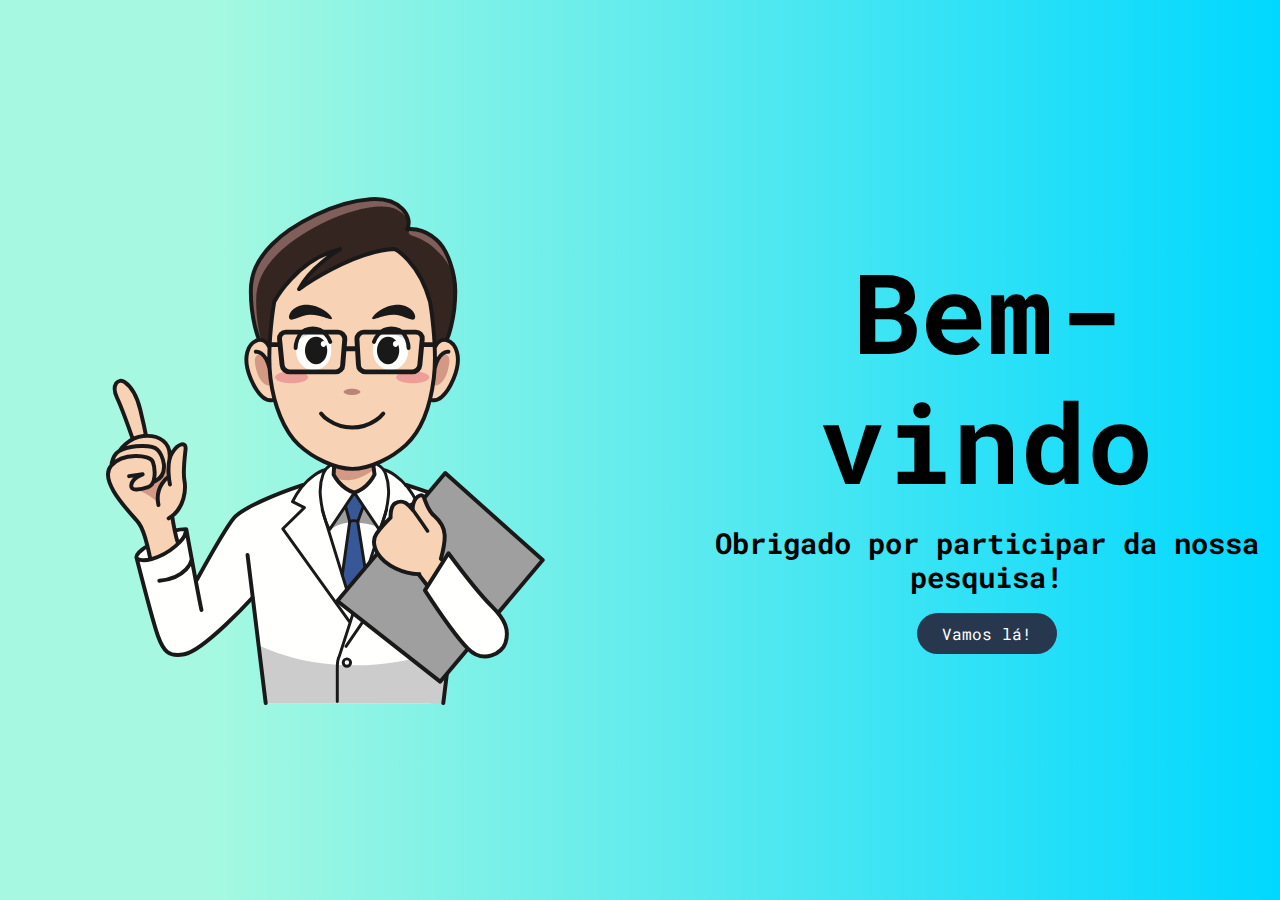
==== pagina1.html @ 3d2f0c9e "first commit" ====
<!DOCTYPE html>
<html lang="pt-br">
<head>
    <meta charset="UTF-8">
    <meta http-equiv="X-UA-Compatible" content="IE=edge">
    <meta name="viewport" content="width=device-width, initial-scale=1.0">
    <link rel="preconnect" href="https://fonts.googleapis.com">
    <link rel="preconnect" href="https://fonts.gstatic.com" crossorigin>
    <link href="https://fonts.googleapis.com/css2?family=Roboto+Mono&display=swap" rel="stylesheet">
    <title>Bem-vindo</title>
    <script src="script.js" defer></script>
    <link rel="stylesheet" href="style.css">
    <link rel="icon" href="./imgs/icon.png">
</head>
<body>
    <main>
        <div class="image-container">
            <img src="./imgs/2.svg" alt="">
        </div>
        <section class="textos">
            <h1>Bem-vindo</h1>
            <h3>Obrigado por participar da nossa pesquisa!</h3>
            <a class="btn-pg1" href="/pagina2.html" onmouseenter="hover(event)" onmouseleave="out(event)">Vamos lá!</a>
        </section>

    </main>
</body>
</html>
---- style.css ----
*{
    padding: 0;
    margin: 0;
    box-sizing: border-box;
    user-select: none;
    
}

html,body{
    height: 100%;
    font-family: 'Roboto Mono', monospace;
}

body{
    display: flex;
    align-items: center;
    justify-content: center;
    background: rgb(166,249,224);
background: linear-gradient(90deg, rgba(166,249,224,1) 16%, rgba(0,216,255,1) 100%);
}



.image-container>img{
    width: 75%;
    height: 50%;
    align-items: center;
    display: flex;
}

main{
    display: flex;
    align-items: center;
    justify-content: center;
    margin-left: 3.5rem;
    padding-left: 50px;
}

main > .textos{
    display: flex;
    align-items: center;
    flex-direction: column;
}

.textos > h1{
    font-size: 6.938rem;
    text-align: center;
    line-height: 8.13rem ;
    margin-bottom: 1.2rem;
}
.textos > h3{
    font-size: 1.813rem;
    font-weight: 700;
    line-height:2.125rem;
    letter-spacing: 0rem;
    text-align: center;
    margin-bottom: 1.2rem;
}

.btn-pg1{
    background-color:#27374D ;
    text-decoration: none;
    color: #ffffff;
    padding: 10px 25px;
    border-radius:35px ;
}
.btn-pg1:hover{
    background-color: #DDE6ED;
    color: black;
}

@media screen and (max-width: 923px){

    main{
        flex-direction: column;
        margin-left: 0;
        padding: 25px 25px;
    }

    .textos>h1{
        font-size: 50px; 
    }
     .image-container{
        margin-top: 5.3rem;
        width: 75%;
    }
}
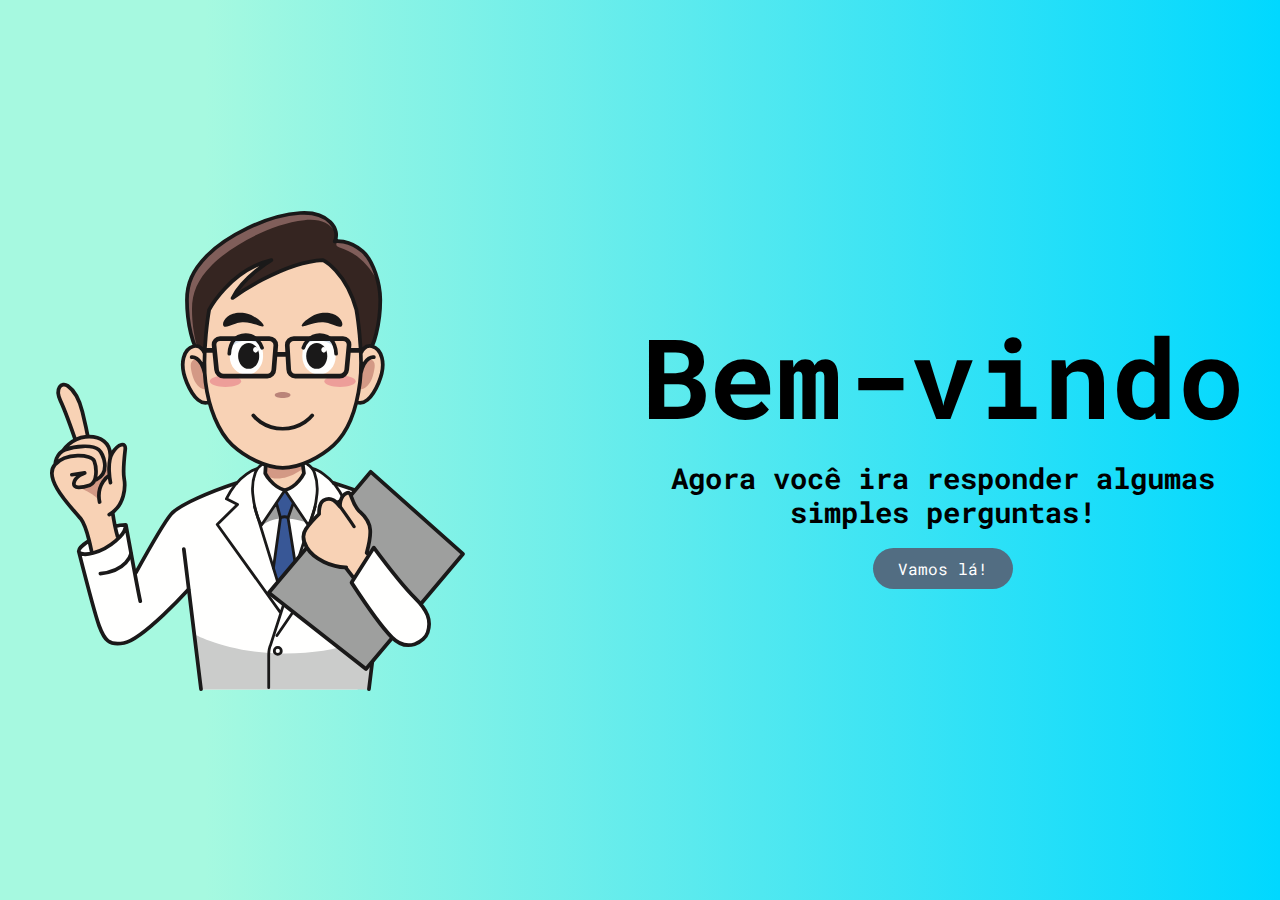
==== commit c08e8b95: "FIX- Novas Rotas da aplicação" ====
--- a/pagina1.html
+++ b/pagina1.html
@@ -19,7 +19,7 @@
         </div>
         <section class="textos">
             <h1>Bem-vindo</h1>
-            <h3>Obrigado por participar da nossa pesquisa!</h3>
+            <h3>Agora você ira responder algumas simples perguntas!</h3>
             <a class="btn-pg1" href="/pagina2.html" onmouseenter="hover(event)" onmouseleave="out(event)">Vamos lá!</a>
         </section>
 
--- a/style.css
+++ b/style.css
@@ -1,87 +1,416 @@
-*{
-    padding: 0;
-    margin: 0;
-    box-sizing: border-box;
-    user-select: none;
-    
-}
-
-html,body{
-    height: 100%;
-    font-family: 'Roboto Mono', monospace;
-}
-
-body{
-    display: flex;
-    align-items: center;
-    justify-content: center;
-    background: rgb(166,249,224);
-background: linear-gradient(90deg, rgba(166,249,224,1) 16%, rgba(0,216,255,1) 100%);
-}
-
-
-
-.image-container>img{
+:root {
+  --cor-primaria: #27374d;
+  --cor-secundaria: #dde6ed;
+  --cor-botao: #526d82;
+}
+* {
+  padding: 0;
+  margin: 0;
+  box-sizing: border-box;
+  user-select: none;
+}
+
+html,
+body {
+  height: 100%;
+  font-family: "Roboto Mono", monospace;
+}
+
+body {
+  display: flex;
+  align-items: center;
+  justify-content: center;
+  background: linear-gradient(
+    90deg,
+    rgba(166, 249, 224, 1) 16%,
+    rgba(0, 216, 255, 1) 100%
+  );
+}
+
+.image-container > img {
+  width: 75%;
+  height: 50%;
+  align-items: center;
+  display: flex;
+}
+
+main {
+  display: flex;
+  align-items: center;
+  justify-content: center;
+
+  padding-left: 50px;
+}
+
+main > .textos {
+  display: flex;
+  align-items: center;
+  flex-direction: column;
+}
+
+.textos > h1 {
+  font-size: 6.938rem;
+  text-align: center;
+  line-height: 8.13rem;
+  margin-bottom: 1.2rem;
+}
+.textos > h3 {
+  font-size: 1.813rem;
+  font-weight: 700;
+  line-height: 2.125rem;
+  letter-spacing: 0rem;
+  text-align: center;
+  margin-bottom: 1.2rem;
+}
+
+.btn-pg1 {
+  background-color: var(--cor-botao);
+  text-decoration: none;
+  color: #ffffff;
+  padding: 0.625rem 1.563rem;
+  border-radius: 2.188rem;
+}
+.btn-pg1:hover {
+  background-color: var(--cor-secundaria);
+  color: black;
+}
+
+.btn {
+  flex-direction: row;
+  display: flex;
+  user-select: none;
+  margin: 0.938rem;
+}
+
+.btn1:hover {
+  background-color: var(--cor-secundaria);
+  color: black;
+}
+.btn2:hover {
+  background-color: var(--cor-secundaria);
+
+  color: black;
+}
+
+.btn1 {
+  background: var(--cor-botao);
+  color: #ffffff;
+  padding: 10px 25px;
+  margin: 15px;
+  border-radius: 35px;
+  text-decoration: none;
+}
+
+.btn2 {
+  background: var(--cor-botao);
+  color: #ffffff;
+  padding: 10px 25px;
+  border-radius: 35px;
+  margin: 15px;
+  text-decoration: none;
+  margin-top: 15px;
+}
+
+.txt1 {
+  font-weight: 700;
+  font-size: 26px;
+  line-height: 30px;
+  margin-bottom: 20px;
+}
+
+.select-arrow-down {
+  position: absolute;
+  top: 0;
+  left: 0;
+}
+
+.select {
+  position: relative;
+  border: 1px solid rgba(0, 0, 0, 0.25);
+  border-radius: 20px;
+  width: 400px;
+  font-family: "Roboto Mono", monospace;
+  font-style: normal;
+  font-weight: 400;
+  font-size: 20px;
+  line-height: 32px;
+  text-align: center;
+  padding: 5px 0;
+  appearance: none;
+  background-image: url("/imgs/arrow_down.svg");
+  background-repeat: no-repeat;
+  background-position: left 1rem center;
+  background-size: 1em;
+}
+
+.select > option {
+  font-size: 0.9em;
+}
+
+.txt2 {
+  font-style: normal;
+  font-weight: 700;
+  font-size: 26px;
+  line-height: 30px;
+  margin: 25px 0;
+}
+
+.inputs {
+  list-style-type: none;
+  flex-direction: column;
+  display: flex;
+}
+
+.inputs li {
+  margin-top: 12px;
+}
+
+.inputs li label {
+  font-size: 1.1rem;
+  font-weight: 500;
+}
+
+.inputs li input {
+  cursor: pointer;
+  margin-right: 10px;
+}
+
+input[type="radio"]:after {
+  width: 20px;
+  height: 20px;
+  border-radius: 50%;
+  top: -2px;
+  left: -1px;
+  position: relative;
+  background-color: var(--cor-secundaria);
+  content: "";
+  display: inline-block;
+  visibility: visible;
+}
+
+input[type="radio"]:checked:after {
+  width: 20px;
+  height: 20px;
+  border-radius: 50%;
+  top: -2px;
+  left: -1px;
+  position: relative;
+  background-color: var(--cor-primaria);
+  content: "";
+  display: inline-block;
+  visibility: visible;
+}
+input[type='checkbox']:after {
+  width: 15px;
+  height: 15px;
+  border-radius: 25%;
+  top: -2px;
+  left: -1px;
+  position: relative;
+  background-color: #c5e7cf;
+  content: '';
+  display: inline-block;
+  visibility: visible;
+}
+
+input[type='checkbox']:checked:after {
+  width: 15px;
+  height: 15px;
+  border-radius: 25%;
+  top: -2px;
+  left: -1px;
+  position: relative;
+  background-color: var(--cor-primaria);
+  content: '';
+  display: inline-block;
+  visibility: visible;
+}
+
+.botoes {
+  margin-top: 25px;
+  display: flex;
+  flex-direction: column;
+  gap: 10px;
+  width: 80%;
+}
+
+.botoes a {
+  cursor: pointer;
+  color: #fff;
+  border: 0;
+  font-weight: 500;
+  background-color: var(--cor-botao);
+  padding: 8px;
+  text-align: center;
+  border-radius: 35px;
+  text-decoration: none;
+  flex: 1;
+}
+
+.botoes a:hover {
+  color: black;
+  background: var(--cor-secundaria);
+}
+
+.botoes > div:first-child {
+  display: flex;
+  flex-direction: row;
+  gap: 10px;
+  text-decoration: none;
+  flex: 1;
+}
+
+.botoes > div:first-child > a {
+  text-decoration: none;
+}
+
+.valid {
+  font-weight: 700;
+  margin-top: 15px;
+  font-size: 15px;
+  color: #ff0000;
+}
+
+.containter{
+  display: flex;
+  flex-direction: column;
+}
+
+.containter > p{
+  font-style: normal;
+  font-weight: 700;
+  font-size: 26px;
+  line-height: 30px;
+  text-align: justify;
+  margin-bottom: 25px;
+  margin-right: 0.313rem;
+}
+.containter >p > em{
+  font-size: 20px;
+}
+
+.containter> textarea{
+  border: 1px solid rgba(0, 0, 0, 0.25);
+  border-radius: 20px;
+  resize: none;
+  padding: 8px;
+  margin-bottom: 0.313rem;
+  width: 40.625rem;
+}
+
+.form-control{
+  flex-direction: column;
+    display: flex
+}
+
+.form-control > label{
+  margin-top: 25px; 
+   margin-bottom: 10px;
+   font-weight: 700;
+   font-size: 26px;
+   line-height: 30px;
+}
+.form-control > input{
+  display: flex;
+    width: 300px;
+    padding: 8px;
+    border: 1px solid rgba(0, 0, 0, 0.25);
+    border-radius: 20px;
+}
+.form-control > input :nth-child(3n){
+  width: 1rem;
+}
+
+
+.modal {
+  display: none;
+  position: fixed;
+  z-index: 9999;
+  left: 0;
+  top: 0;
+  width: 100%;
+  height: 100%;
+  background-color: rgba(0, 0, 0, 0.5);
+}
+
+.modal-content {
+  display: flex;
+  flex-direction: column;
+  align-items: center;
+  justify-content: center;
+  background-color: #fff;
+  border-radius: 5px;
+  max-width: 400px;
+  margin: 0 auto;
+  padding: 20px;
+  position: relative;
+  top: 50%;
+  transform: translateY(-50%);
+  text-align: center;
+  font-family: "Roboto Mono", monospace;
+}
+
+
+
+.check-icon {
+  width: 100px;
+  height: 100px;
+  margin-bottom: 20px;
+}
+
+
+.modal-content {
+  animation: modal-appear 0.3s ease-in-out;
+}
+
+@keyframes modal-appear {
+  from {
+    opacity: 0;
+    transform: translateY(-30px);
+  }
+  to {
+    opacity: 1;
+    transform: translateY(0);
+  }
+}
+
+
+
+
+@media screen and (max-width: 923px) {
+  main {
+    flex-direction: column;
+    justify-content: flex-start;
+    margin: 30px 0;
+  }
+
+  body {
+    align-items: flex-start;
+  }
+
+  img {
+    margin-right: 0;
+    margin-bottom: 20px;
+  }
+
+  .botoes {
+    width: 100%;
+  }
+
+  .botoes a {
+    padding: 10px;
+  }
+
+  .txt2 {
+    margin-top: 20px;
+    margin-bottom: 5px;
+  }
+
+  .textos > h1 {
+    font-size: 50px;
+  }
+  .image-container {
+    margin-top: 5.3rem;
     width: 75%;
-    height: 50%;
-    align-items: center;
-    display: flex;
-}
-
-main{
-    display: flex;
-    align-items: center;
-    justify-content: center;
-    margin-left: 3.5rem;
-    padding-left: 50px;
-}
-
-main > .textos{
-    display: flex;
-    align-items: center;
-    flex-direction: column;
-}
-
-.textos > h1{
-    font-size: 6.938rem;
-    text-align: center;
-    line-height: 8.13rem ;
-    margin-bottom: 1.2rem;
-}
-.textos > h3{
-    font-size: 1.813rem;
-    font-weight: 700;
-    line-height:2.125rem;
-    letter-spacing: 0rem;
-    text-align: center;
-    margin-bottom: 1.2rem;
-}
-
-.btn-pg1{
-    background-color:#27374D ;
-    text-decoration: none;
-    color: #ffffff;
-    padding: 10px 25px;
-    border-radius:35px ;
-}
-.btn-pg1:hover{
-    background-color: #DDE6ED;
-    color: black;
-}
-
-@media screen and (max-width: 923px){
-
-    main{
-        flex-direction: column;
-        margin-left: 0;
-        padding: 25px 25px;
-    }
-
-    .textos>h1{
-        font-size: 50px; 
-    }
-     .image-container{
-        margin-top: 5.3rem;
-        width: 75%;
-    }
-}+  }
+}
